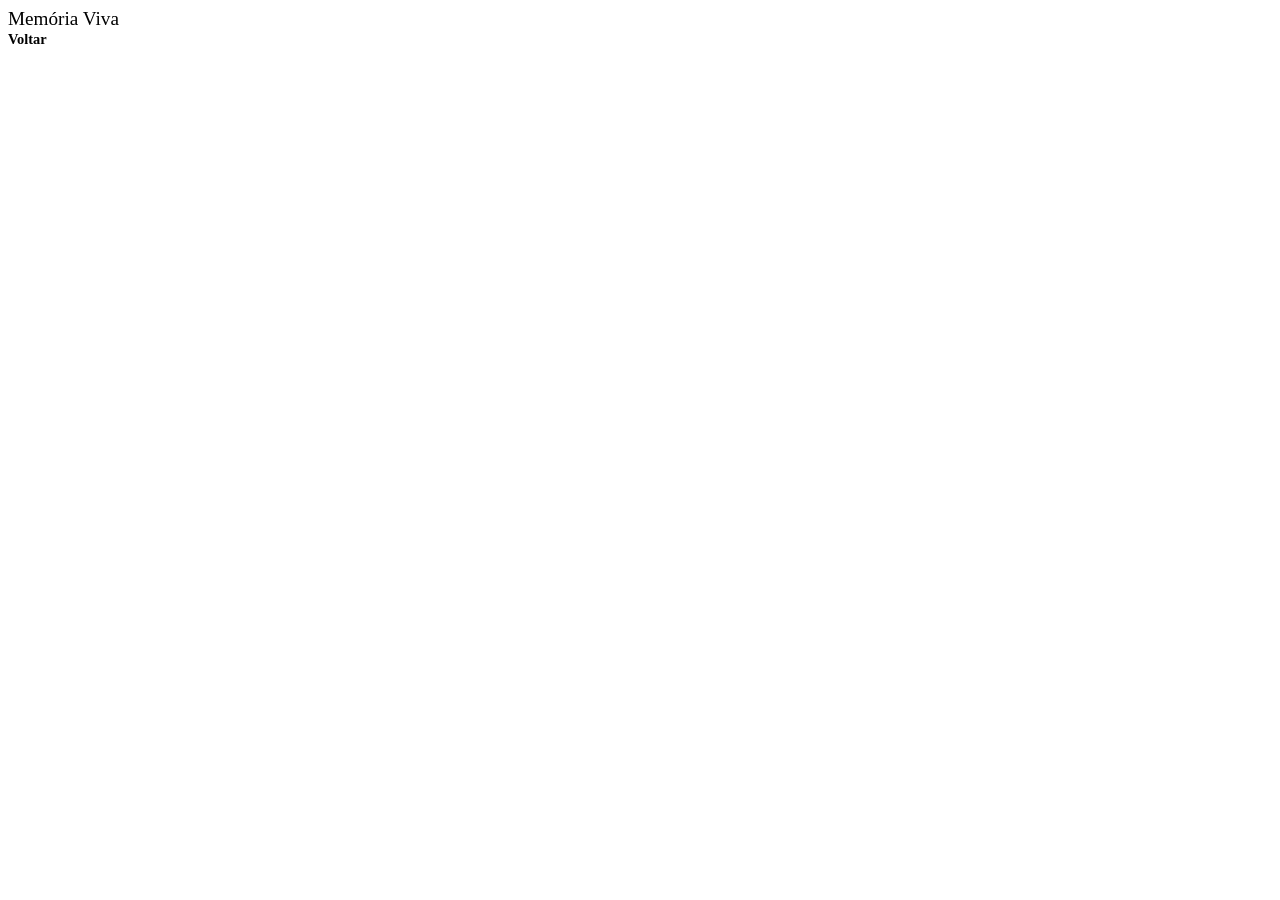
==== ajuda.html @ 10ba0cf8 "Criei ajuda.html Adiciona estrutura base e cabeçalho da página de ajuda" ====
<!DOCTYPE html>
<html lang="pt-BR">
<head>
    <meta charset="UTF-8">
    <meta name="viewport" content="width=device-width, initial-scale=1.0">
    <title>Memória Viva - Preciso de Ajuda</title>
    <link rel="stylesheet" href="css/style.css">
</head>
<body>

    <header>
        <div class="logo-container" style="flex-direction: row; gap: 10px; margin: 0;">
            <img src="img/logo.jpg" alt="Logo" style="width: 40px; margin: 0;" onerror="this.style.display='none'">
            <span style="font-size: 1.2rem;">Memória Viva</span>
        </div>
        <a href="home-paciente.html" style="color: var(--primary-color); text-decoration: none; font-weight: bold; font-size: 0.9rem;">Voltar</a>
    </header>

</body>
</html>
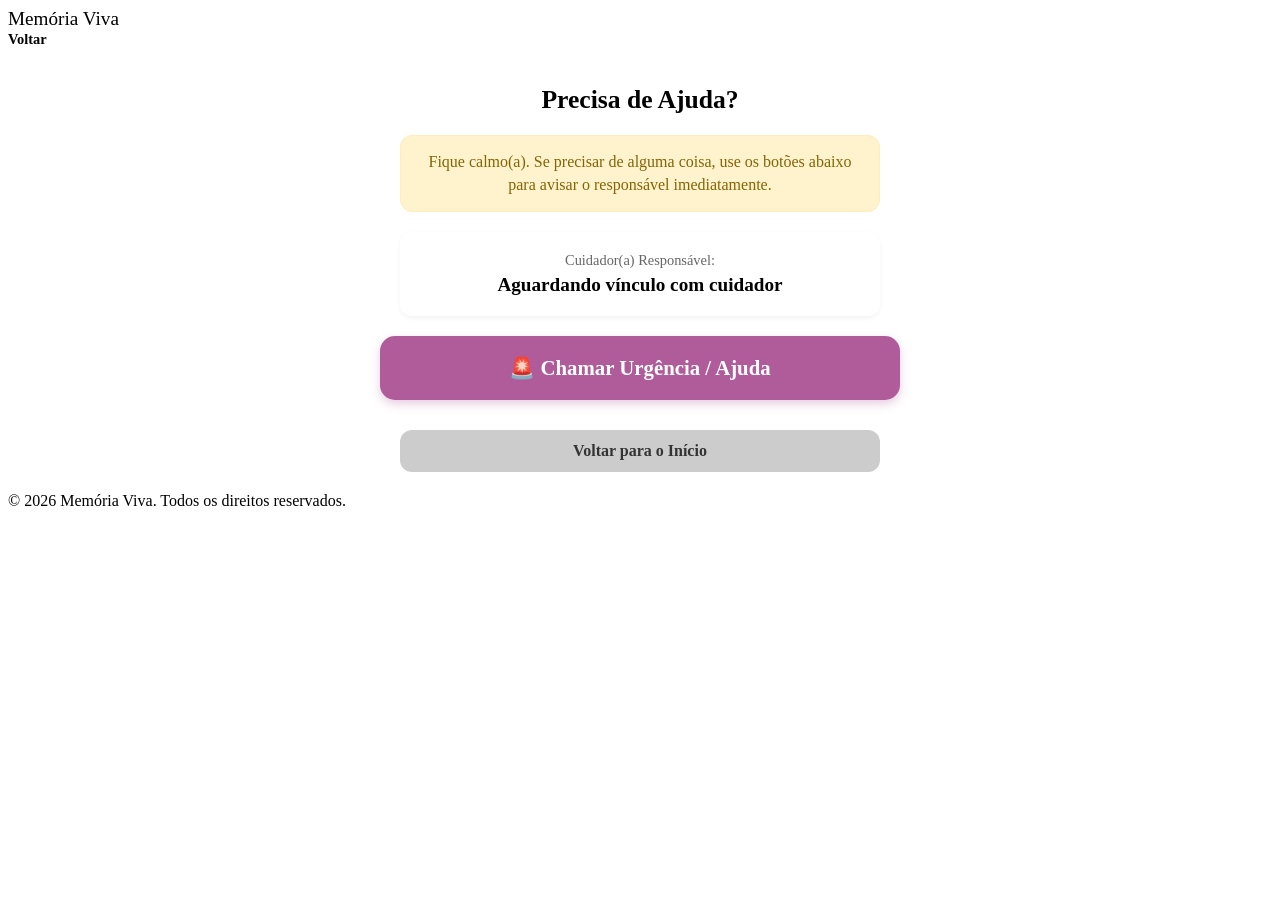
==== commit b74a74ca: "Mudança2 ajuda.html Construção do layout de botões de ajuda e aviso" ====
--- a/ajuda.html
+++ b/ajuda.html
@@ -5,6 +5,92 @@
     <meta name="viewport" content="width=device-width, initial-scale=1.0">
     <title>Memória Viva - Preciso de Ajuda</title>
     <link rel="stylesheet" href="css/style.css">
+    <style>
+        .ajuda-container {
+            max-width: 480px;
+            width: 100%;
+            margin: 0 auto;
+            padding: 20px;
+            display: flex;
+            flex-direction: column;
+            gap: 20px;
+            align-items: center;
+            text-align: center;
+        }
+        .aviso-card {
+            background-color: #FFF3CD;
+            border: 1px solid #FFEEBA;
+            color: #856404;
+            padding: 15px;
+            border-radius: 12px;
+            font-size: 1rem;
+            line-height: 1.4;
+            width: 100%;
+            box-sizing: border-box;
+        }
+        .btn-emergencia {
+            background-color: #b05c9a;
+            color: white;
+            width: 100%;
+            padding: 20px;
+            border-radius: 15px;
+            text-decoration: none;
+            font-size: 1.3rem;
+            font-weight: bold;
+            box-shadow: 0 4px 10px rgba(176, 92, 154, 0.3);
+            display: flex;
+            align-items: center;
+            justify-content: center;
+            gap: 10px;
+            transition: background-color 0.2s;
+        }
+        .btn-emergencia:hover {
+            background-color: #9c4b86;
+        }
+        .btn-ligar {
+            background-color: #4a919e;
+            color: white;
+            width: 100%;
+            padding: 18px;
+            border-radius: 15px;
+            text-decoration: none;
+            font-size: 1.2rem;
+            font-weight: bold;
+            box-shadow: 0 4px 10px rgba(74, 145, 158, 0.3);
+            display: flex;
+            align-items: center;
+            justify-content: center;
+            gap: 10px;
+            transition: background-color 0.2s;
+        }
+        .btn-ligar:hover {
+            background-color: #3b7580;
+        }
+        .contato-info {
+            background-color: #FFF;
+            padding: 20px;
+            border-radius: 12px;
+            box-shadow: 0 2px 5px rgba(0,0,0,0.05);
+            width: 100%;
+            box-sizing: border-box;
+            display: flex;
+            flex-direction: column;
+            gap: 5px;
+        }
+        .btn-voltar {
+            background-color: #ccc;
+            color: #333;
+            text-align: center;
+            padding: 12px;
+            border-radius: 12px;
+            text-decoration: none;
+            font-weight: bold;
+            display: block;
+            width: 100%;
+            box-sizing: border-box;
+            margin-top: 10px;
+        }
+    </style>
 </head>
 <body>
 
@@ -16,5 +102,32 @@
         <a href="home-paciente.html" style="color: var(--primary-color); text-decoration: none; font-weight: bold; font-size: 0.9rem;">Voltar</a>
     </header>
 
+    <div class="ajuda-container">
+        <h1 style="font-size: 1.6rem; color: var(--text-color); margin-bottom: 0;">Precisa de Ajuda?</h1>
+        
+        <div class="aviso-card">
+            Fique calmo(a). Se precisar de alguma coisa, use os botões abaixo para avisar o responsável imediatamente.
+        </div>
+
+        <div class="contato-info">
+            <span style="font-size: 0.9rem; color: #666;">Cuidador(a) Responsável:</span>
+            <span style="font-size: 1.2rem; font-weight: bold; color: var(--text-color);" id="nome-cuidador">Aguardando vínculo com cuidador</span>
+        </div>
+
+        <a href="tel:5511999999999" class="btn-ligar" id="link-telefone" style="display: none;">
+            📞 Ligar para o Cuidador
+        </a>
+
+        <a href="#" class="btn-emergencia" onclick="enviarAlertaUrgencia()">
+            🚨 Chamar Urgência / Ajuda
+        </a>
+
+        <a href="home-paciente.html" class="btn-voltar">Voltar para o Início</a>
+    </div>
+
+    <footer>
+        &copy; 2026 Memória Viva. Todos os direitos reservados.
+    </footer>
+
 </body>
 </html>
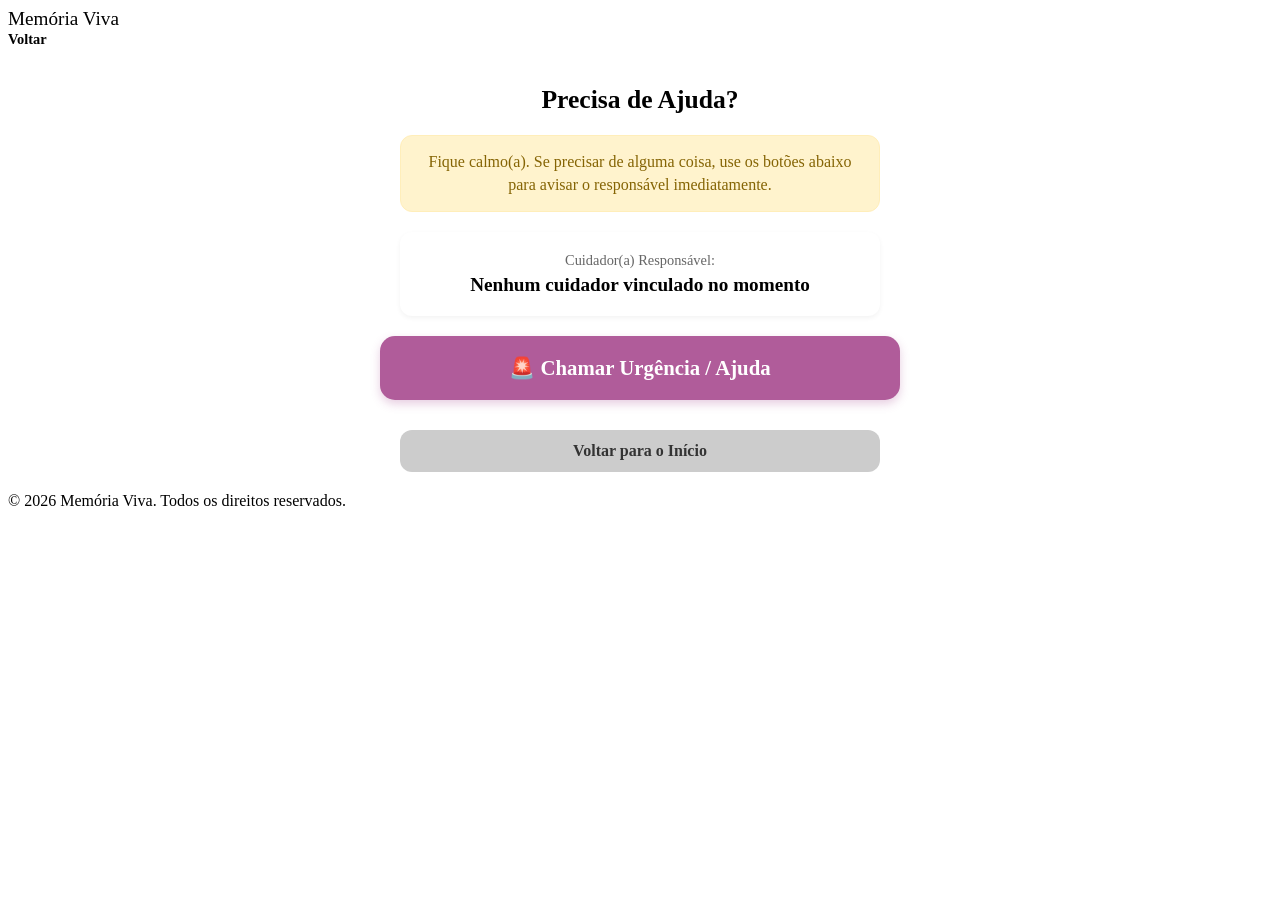
==== commit 67ed5c49: "Mudança3 ajuda.html Coloquei uma função JS pra validar se existe cuidador vinculado ao paciente" ====
--- a/ajuda.html
+++ b/ajuda.html
@@ -129,5 +129,24 @@
         &copy; 2026 Memória Viva. Todos os direitos reservados.
     </footer>
 
+    <script>
+        function checarVinculoCuidador() {
+            const pacienteLogado = localStorage.getItem('memoria_viva_usuario_logado') || localStorage.getItem('memoria_viva_paciente_ativo');
+            
+            // Busca o cuidador específico deste paciente
+            const cuidadorVinculado = localStorage.getItem(`memoria_viva_cuidador_vinculado_${pacienteLogado}`);
+            const nomeCuidadorAtivo = localStorage.getItem(`memoria_viva_nome_cuidador_ativo_${pacienteLogado}`);
+
+            if (cuidadorVinculado === 'true' && nomeCuidadorAtivo) {
+                document.getElementById('nome-cuidador').innerText = nomeCuidadorAtivo;
+                document.getElementById('link-telefone').style.display = 'flex';
+            } else {
+                document.getElementById('nome-cuidador').innerText = "Nenhum cuidador vinculado no momento";
+                document.getElementById('link-telefone').style.display = 'none';
+            }
+        }
+
+        window.onload = checarVinculoCuidador;
+    </script>
 </body>
 </html>
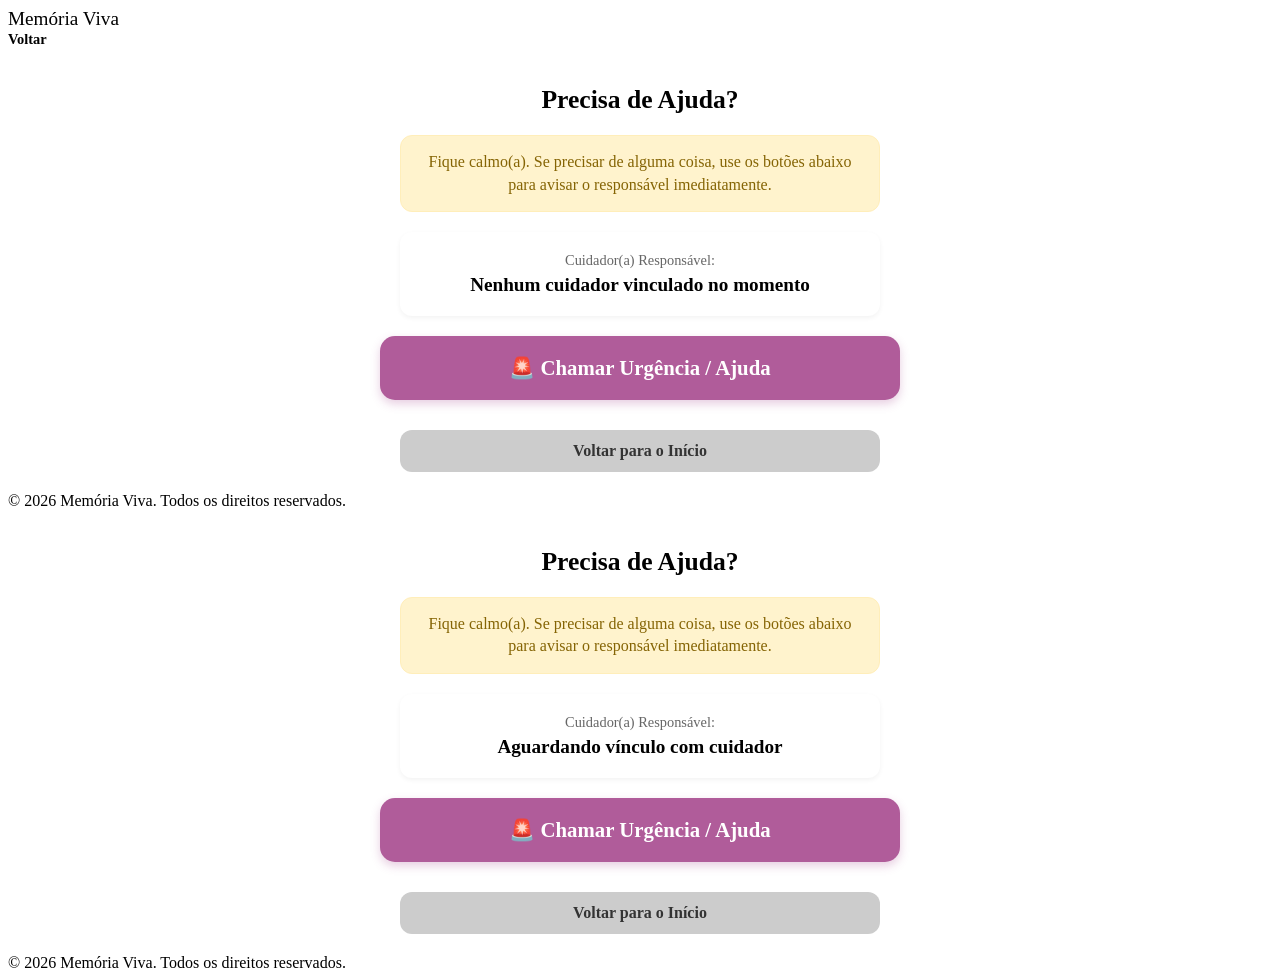
==== commit d994b1ee: "Mudança4 ajuda.html Coloquei disparo de alerta de urgência salvo no localStorage" ====
--- a/ajuda.html
+++ b/ajuda.html
@@ -146,7 +146,76 @@
             }
         }
 
+        function enviarAlertaUrgencia() {
+            const pacienteLogado = localStorage.getItem('memoria_viva_usuario_logado') || localStorage.getItem('memoria_viva_paciente_ativo');
+            const cuidadorVinculado = localStorage.getItem(`memoria_viva_cuidador_vinculado_${pacienteLogado}`);
+
+            if (cuidadorVinculado !== 'true' || !pacienteLogado) {
+                alert("⚠️ Não foi possível enviar o alerta: você ainda não possui um cuidador vinculado à sua conta. Peça para o seu cuidador inserir o seu código de vínculo na Área do Cuidador.");
+                return;
+            }
+
+            const alertas = JSON.parse(localStorage.getItem('memoria_viva_alertas')) || [];
+            alertas.unshift({
+                paciente: pacienteLogado,
+                data: new Date().toLocaleTimeString(),
+                mensagem: "O paciente acionou o botão de ajuda na tela de emergência!"
+            });
+            localStorage.setItem('memoria_viva_alertas', JSON.stringify(alertas));
+
+            alert("🚨 Alerta enviado com sucesso! O seu cuidador foi notificado.");
+        }
+
         window.onload = checarVinculoCuidador;
     </script>
 </body>
 </html>
+
+    <div class="ajuda-container">
+        <h1 style="font-size: 1.6rem; color: var(--text-color); margin-bottom: 0;">Precisa de Ajuda?</h1>
+        
+        <div class="aviso-card">
+            Fique calmo(a). Se precisar de alguma coisa, use os botões abaixo para avisar o responsável imediatamente.
+        </div>
+
+        <div class="contato-info">
+            <span style="font-size: 0.9rem; color: #666;">Cuidador(a) Responsável:</span>
+            <span style="font-size: 1.2rem; font-weight: bold; color: var(--text-color);" id="nome-cuidador">Aguardando vínculo com cuidador</span>
+        </div>
+
+        <a href="tel:5511999999999" class="btn-ligar" id="link-telefone" style="display: none;">
+            📞 Ligar para o Cuidador
+        </a>
+
+        <a href="#" class="btn-emergencia" onclick="enviarAlertaUrgencia()">
+            🚨 Chamar Urgência / Ajuda
+        </a>
+
+        <a href="home-paciente.html" class="btn-voltar">Voltar para o Início</a>
+    </div>
+
+    <footer>
+        &copy; 2026 Memória Viva. Todos os direitos reservados.
+    </footer>
+
+    <script>
+        function checarVinculoCuidador() {
+            const pacienteLogado = localStorage.getItem('memoria_viva_usuario_logado') || localStorage.getItem('memoria_viva_paciente_ativo');
+            
+            // Busca o cuidador específico deste paciente
+            const cuidadorVinculado = localStorage.getItem(`memoria_viva_cuidador_vinculado_${pacienteLogado}`);
+            const nomeCuidadorAtivo = localStorage.getItem(`memoria_viva_nome_cuidador_ativo_${pacienteLogado}`);
+
+            if (cuidadorVinculado === 'true' && nomeCuidadorAtivo) {
+                document.getElementById('nome-cuidador').innerText = nomeCuidadorAtivo;
+                document.getElementById('link-telefone').style.display = 'flex';
+            } else {
+                document.getElementById('nome-cuidador').innerText = "Nenhum cuidador vinculado no momento";
+                document.getElementById('link-telefone').style.display = 'none';
+            }
+        }
+
+        window.onload = checarVinculoCuidador;
+    </script>
+</body>
+</html>
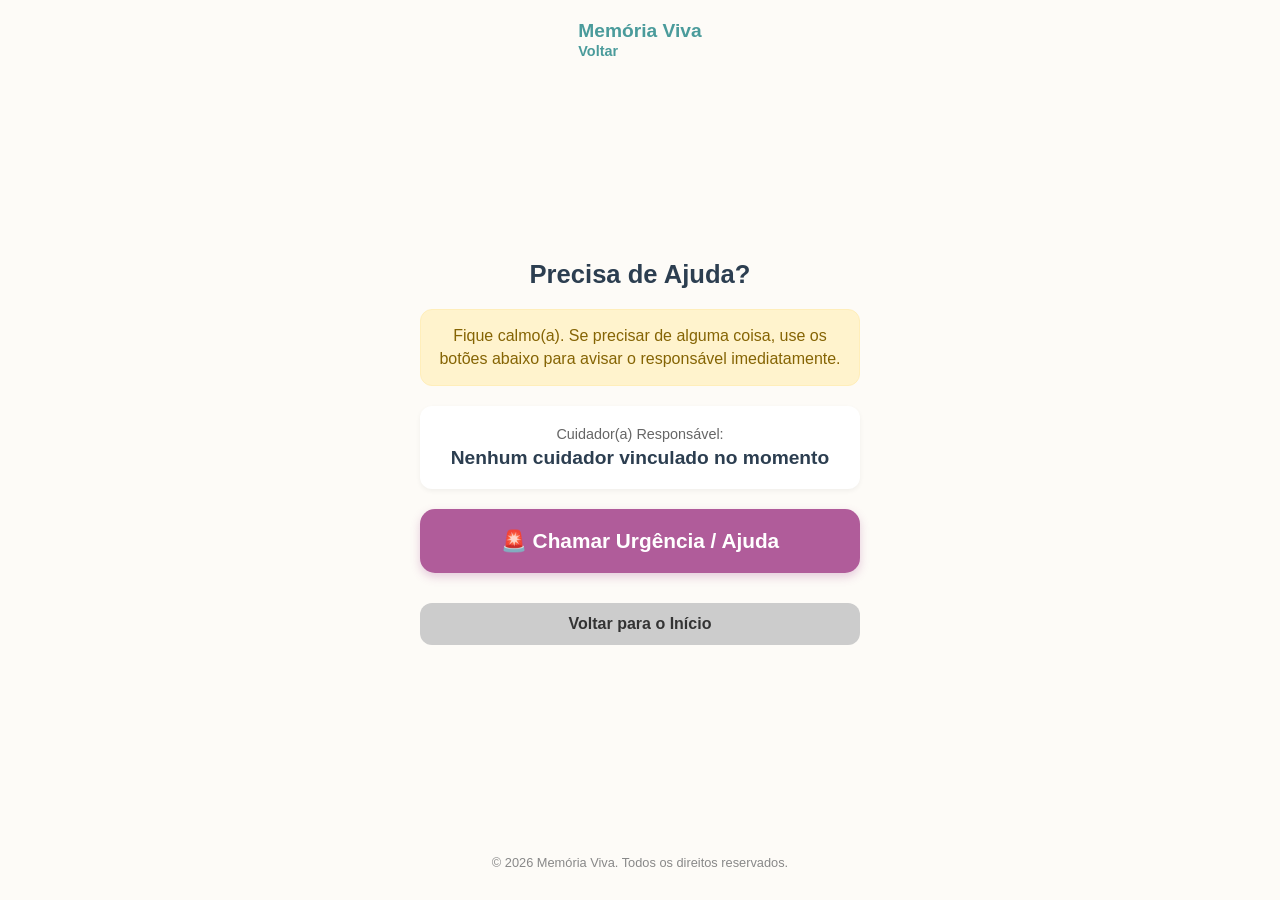
==== commit 9bd91ebd: "Organização do arquivo ajuda.html" ====
--- a/ajuda.html
+++ b/ajuda.html
@@ -17,6 +17,7 @@
             align-items: center;
             text-align: center;
         }
+
         .aviso-card {
             background-color: #FFF3CD;
             border: 1px solid #FFEEBA;
@@ -28,6 +29,7 @@
             width: 100%;
             box-sizing: border-box;
         }
+
         .btn-emergencia {
             background-color: #b05c9a;
             color: white;
@@ -44,9 +46,11 @@
             gap: 10px;
             transition: background-color 0.2s;
         }
+
         .btn-emergencia:hover {
             background-color: #9c4b86;
         }
+
         .btn-ligar {
             background-color: #4a919e;
             color: white;
@@ -63,9 +67,11 @@
             gap: 10px;
             transition: background-color 0.2s;
         }
+
         .btn-ligar:hover {
             background-color: #3b7580;
         }
+
         .contato-info {
             background-color: #FFF;
             padding: 20px;
@@ -77,6 +83,7 @@
             flex-direction: column;
             gap: 5px;
         }
+
         .btn-voltar {
             background-color: #ccc;
             color: #333;
@@ -170,52 +177,3 @@
     </script>
 </body>
 </html>
-
-    <div class="ajuda-container">
-        <h1 style="font-size: 1.6rem; color: var(--text-color); margin-bottom: 0;">Precisa de Ajuda?</h1>
-        
-        <div class="aviso-card">
-            Fique calmo(a). Se precisar de alguma coisa, use os botões abaixo para avisar o responsável imediatamente.
-        </div>
-
-        <div class="contato-info">
-            <span style="font-size: 0.9rem; color: #666;">Cuidador(a) Responsável:</span>
-            <span style="font-size: 1.2rem; font-weight: bold; color: var(--text-color);" id="nome-cuidador">Aguardando vínculo com cuidador</span>
-        </div>
-
-        <a href="tel:5511999999999" class="btn-ligar" id="link-telefone" style="display: none;">
-            📞 Ligar para o Cuidador
-        </a>
-
-        <a href="#" class="btn-emergencia" onclick="enviarAlertaUrgencia()">
-            🚨 Chamar Urgência / Ajuda
-        </a>
-
-        <a href="home-paciente.html" class="btn-voltar">Voltar para o Início</a>
-    </div>
-
-    <footer>
-        &copy; 2026 Memória Viva. Todos os direitos reservados.
-    </footer>
-
-    <script>
-        function checarVinculoCuidador() {
-            const pacienteLogado = localStorage.getItem('memoria_viva_usuario_logado') || localStorage.getItem('memoria_viva_paciente_ativo');
-            
-            // Busca o cuidador específico deste paciente
-            const cuidadorVinculado = localStorage.getItem(`memoria_viva_cuidador_vinculado_${pacienteLogado}`);
-            const nomeCuidadorAtivo = localStorage.getItem(`memoria_viva_nome_cuidador_ativo_${pacienteLogado}`);
-
-            if (cuidadorVinculado === 'true' && nomeCuidadorAtivo) {
-                document.getElementById('nome-cuidador').innerText = nomeCuidadorAtivo;
-                document.getElementById('link-telefone').style.display = 'flex';
-            } else {
-                document.getElementById('nome-cuidador').innerText = "Nenhum cuidador vinculado no momento";
-                document.getElementById('link-telefone').style.display = 'none';
-            }
-        }
-
-        window.onload = checarVinculoCuidador;
-    </script>
-</body>
-</html>
--- a/css/style.css
+++ b/css/style.css
@@ -0,0 +1,141 @@
+:root {
+    --bg-color: #FDFBF7;
+    --primary-color: #4A9B9B;
+    --secondary-color: #9B51E0;
+    --accent-color: #E87A90;
+    --text-color: #2C3E50;
+    --white: #FFFFFF;
+}
+
+* {
+    margin: 0;
+    padding: 0;
+    box-sizing: border-box;
+    font-family: 'Segoe UI', Tahoma, Geneva, Verdana, sans-serif;
+}
+
+body {
+    background-color: var(--bg-color);
+    color: var(--text-color);
+    min-height: 100vh;
+    display: flex;
+    flex-direction: column;
+    justify-content: space-between;
+    align-items: center;
+    padding: 20px;
+}
+
+/* Container Centralizador */
+.main-container {
+    max-width: 400px;
+    width: 100%;
+    display: flex;
+    flex-direction: column;
+    align-items: center;
+    text-align: center;
+    margin: auto 0;
+}
+
+/* Logo Ajustada */
+.logo-container {
+    display: flex;
+    flex-direction: column;
+    align-items: center;
+    margin-bottom: 20px;
+}
+
+.logo-container img {
+    width: 120px; /* Controla o tamanho perfeito da logo */
+    height: auto;
+    object-fit: contain;
+    margin-bottom: 10px;
+}
+
+.logo-container span {
+    font-size: 1.5rem;
+    font-weight: 600;
+    color: var(--primary-color);
+}
+
+/* Títulos */
+h1.page-title, .main-container h1 {
+    font-size: 1.8rem;
+    color: var(--text-color);
+    margin-bottom: 20px;
+    font-weight: bold;
+}
+
+/* Formulários */
+form {
+    width: 100%;
+    display: flex;
+    flex-direction: column;
+    gap: 15px;
+}
+
+input, textarea, select {
+    width: 100%;
+    padding: 16px;
+    border: none;
+    border-radius: 12px;
+    background-color: var(--primary-color);
+    color: var(--white);
+    font-size: 1rem;
+    outline: none;
+}
+
+input::placeholder {
+    color: rgba(255, 255, 255, 0.9);
+}
+
+/* Botões */
+button.btn-primary {
+    width: 100%;
+    padding: 16px;
+    border: none;
+    border-radius: 12px;
+    background-color: var(--secondary-color);
+    color: var(--white);
+    font-size: 1.1rem;
+    font-weight: bold;
+    cursor: pointer;
+    box-shadow: 0 4px 6px rgba(155, 81, 224, 0.2);
+    transition: opacity 0.2s;
+}
+
+button.btn-primary:hover {
+    opacity: 0.9;
+}
+
+/* Links de rodapé de telas */
+.auth-links {
+    text-align: center;
+    margin-top: 20px;
+    display: flex;
+    flex-direction: column;
+    gap: 10px;
+}
+
+.auth-links a {
+    color: var(--primary-color);
+    text-decoration: none;
+    font-size: 0.9rem;
+    font-weight: 600;
+}
+
+.auth-links a:hover {
+    text-decoration: underline;
+}
+
+/* Rodapé */
+footer {
+    text-align: center;
+    padding: 10px;
+    font-size: 0.8rem;
+    color: #888;
+}
+}
+
+button.btn-primary:hover {
+    opacity: 0.9;
+}
